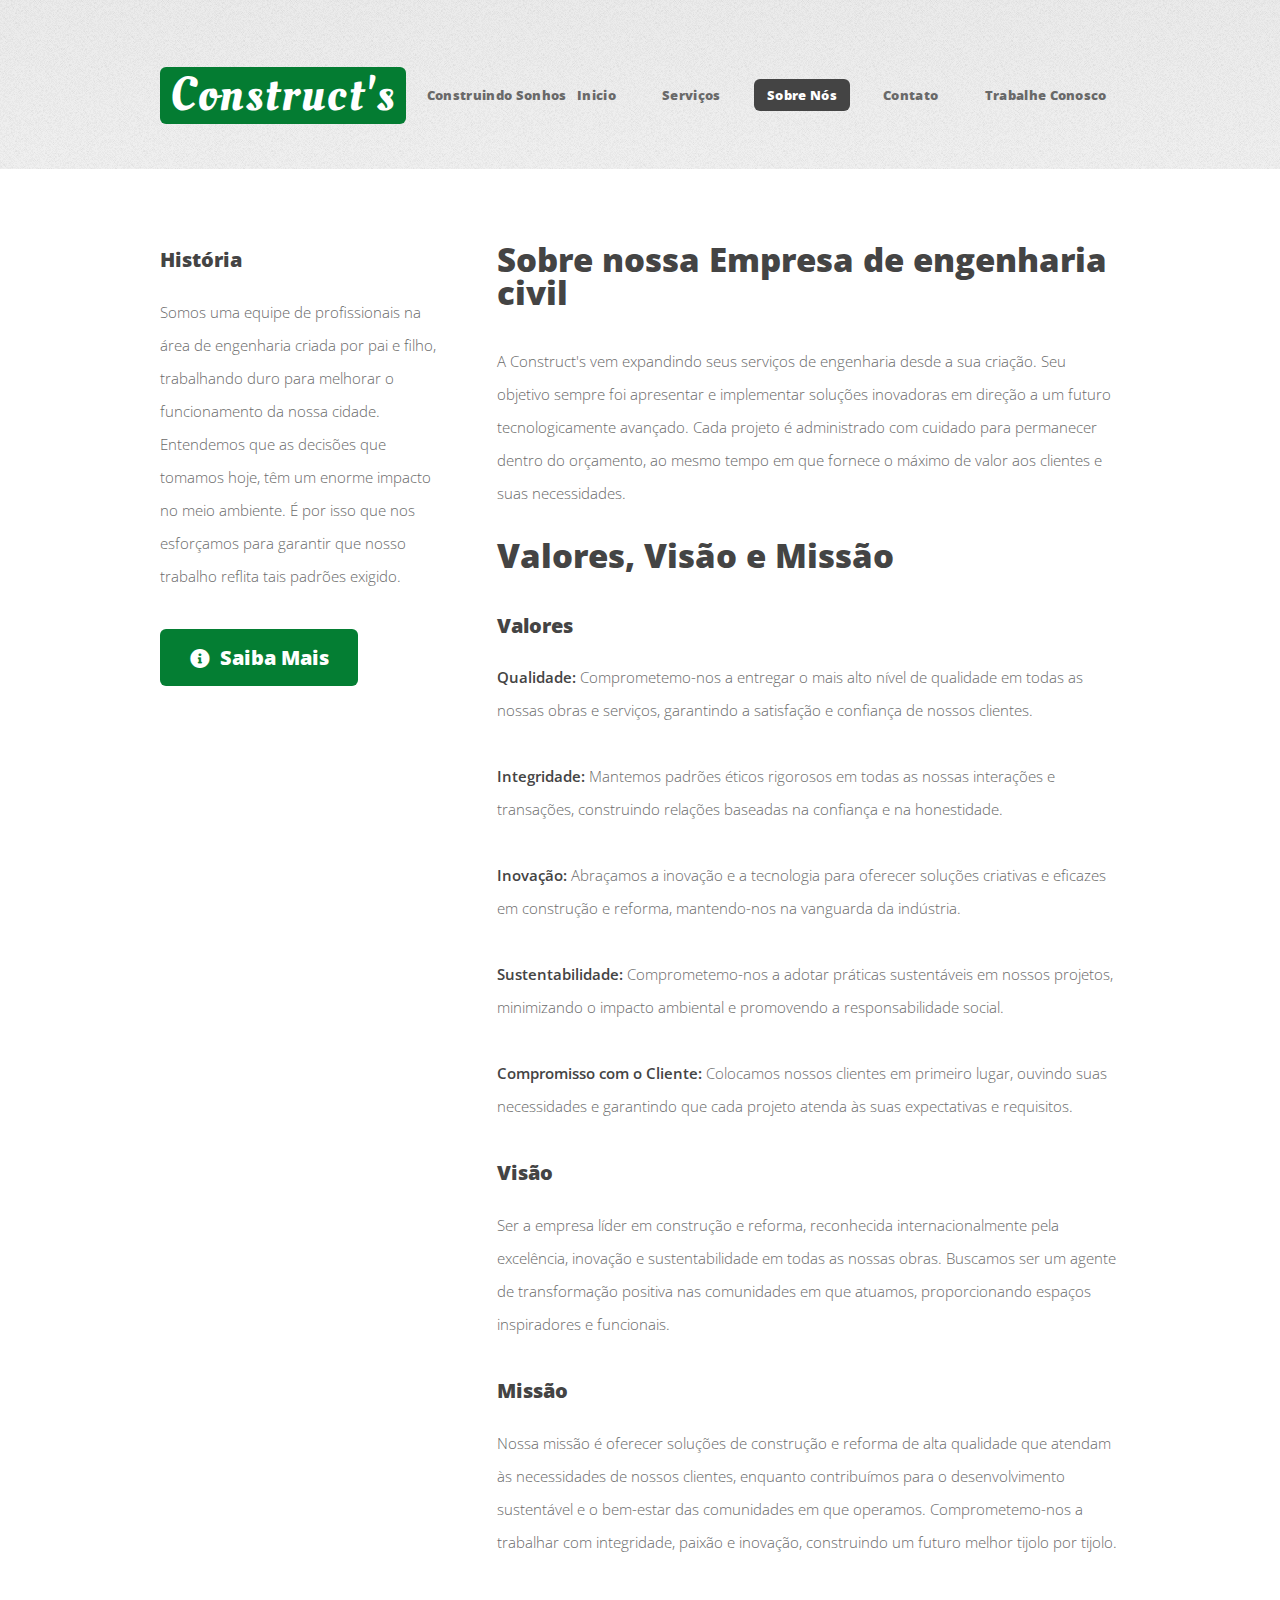
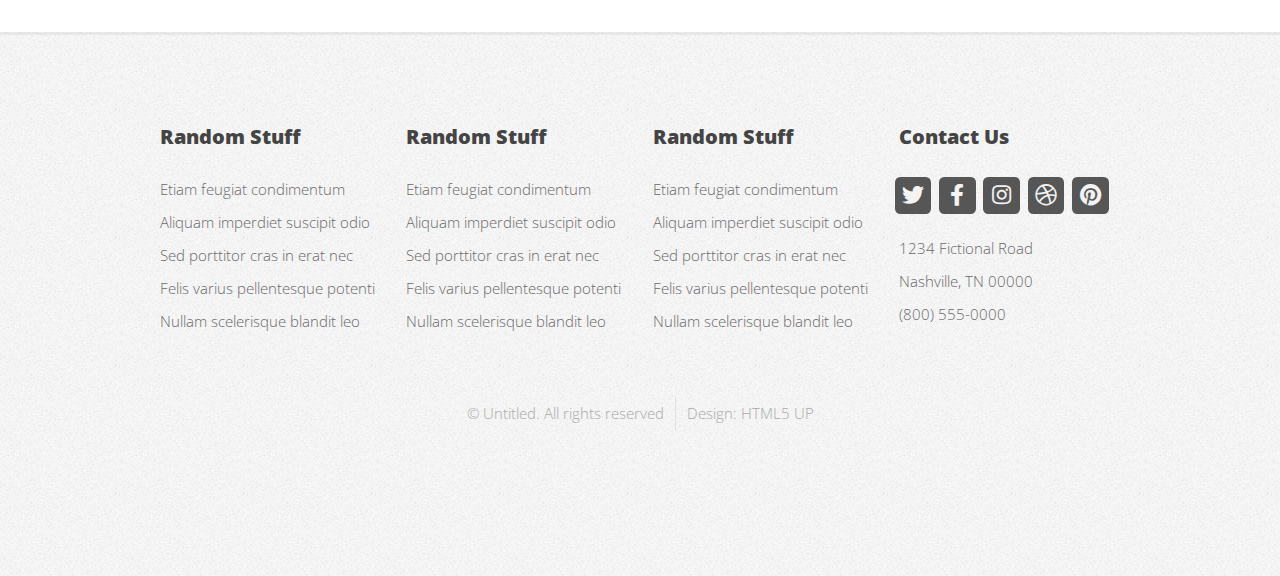
==== left-sidebar.html @ 2e4cc4ba "versao 1.2.3" ====
<!DOCTYPE HTML>
<!--
	Verti by HTML5 UP
	html5up.net | @ajlkn
	Free for personal and commercial use under the CCA 3.0 license (html5up.net/license)
-->
<html>
	<head>
		<title>Construct's</title>
		<meta charset="utf-8" />
		<meta name="viewport" content="width=device-width, initial-scale=1, user-scalable=no" />
		<link rel="stylesheet" href="assets/css/main.css" />
	</head>
	<body class="is-preload left-sidebar">
		<div id="page-wrapper">

			<!-- Header -->
				<div id="header-wrapper">
					<header id="header" class="container">

						<!-- Logo -->
							<div id="logo">
								<h1><a href="index.html">Construct's</a></h1>
								<span>Construindo Sonhos</span>
							</div>

						<!-- Nav -->
							<nav id="nav">
								<ul>
									<li><a href="index.html">Inicio</a></li>
									<li>
										<a href="#">Serviços</a>
										<ul>
											<li><a href="#">Elétrica</a></li>
											<li><a href="#">Hidráulica</a></li>
											<li>
												<a href="#">Reformas</a>
												<ul>
													<li><a href="#">Lorem ipsum dolor</a></li>
													<li><a href="#">Phasellus consequat</a></li>
													<li><a href="#">Magna phasellus</a></li>
													<li><a href="#">Etiam dolore nisl</a></li>
												</ul>
											</li>
											<li><a href="#">Construções em geral</a></li>
										</ul>
									</li>
									<li class="current"><a href="left-sidebar.html">Sobre Nós</a></li>
									<li><a href="right-sidebar.html">Contato</a></li>
									<li><a href="no-sidebar.html">Trabalhe Conosco</a></li>
								</ul>
							</nav>

					</header>
				</div>

			<!-- Main -->
				<div id="main-wrapper">
					<div class="container">
						<div class="row gtr-200">
							<div class="col-4 col-12-medium">
								<div id="sidebar">

									<!-- Sidebar -->
										<section>
											<h3>História</h3>
											<p>Somos uma equipe de profissionais na área de engenharia criada por pai e filho, trabalhando duro para melhorar o funcionamento da nossa cidade. Entendemos que as decisões que tomamos hoje, têm um enorme impacto no meio ambiente. É por isso que nos esforçamos para garantir que nosso trabalho reflita tais padrões exigido.</p>
											<footer>
												<a href="#" class="button icon solid fa-info-circle">Saiba Mais</a>
											</footer>
										</section>

										

								</div>
							</div>
							<div class="col-8 col-12-medium imp-medium">
								<div id="content">

									<!-- Content -->
										<article>

											<h2>Sobre nossa Empresa de engenharia civil</h2>

											<p>A Construct's vem expandindo seus serviços de engenharia desde a sua criação. Seu objetivo sempre foi apresentar e implementar soluções inovadoras em direção a um futuro tecnologicamente avançado. Cada projeto é administrado com cuidado para permanecer dentro do orçamento, ao mesmo tempo em que fornece o máximo de valor aos clientes e suas necessidades.</p>

											<h2>Valores, Visão e Missão</h2>
											<p><h3>Valores</h3>

												<b>Qualidade:</b> Comprometemo-nos a entregar o mais alto nível de qualidade em todas as nossas obras e serviços, garantindo a satisfação e confiança de nossos clientes.
												</br>
												<br>
												<b>Integridade:</b> Mantemos padrões éticos rigorosos em todas as nossas interações e transações, construindo relações baseadas na confiança e na honestidade.
												</br>
												<br>
												<b>Inovação:</b> Abraçamos a inovação e a tecnologia para oferecer soluções criativas e eficazes em construção e reforma, mantendo-nos na vanguarda da indústria.
												</br>
												<br>
												<b>Sustentabilidade:</b> Comprometemo-nos a adotar práticas sustentáveis em nossos projetos, minimizando o impacto ambiental e promovendo a responsabilidade social.
												</br>
												<br>
												<b>Compromisso com o Cliente:</b> Colocamos nossos clientes em primeiro lugar, ouvindo suas necessidades e garantindo que cada projeto atenda às suas expectativas e requisitos.
												</br>
												<br>
												<h3>Visão</h3>
												
												Ser a empresa líder em construção e reforma, reconhecida internacionalmente pela excelência, inovação e sustentabilidade em todas as nossas obras. Buscamos ser um agente de transformação positiva nas comunidades em que atuamos, proporcionando espaços inspiradores e funcionais.
												</br>
												<br>
												<h3>Missão</h3>
												
												Nossa missão é oferecer soluções de construção e reforma de alta qualidade que atendam às necessidades de nossos clientes, enquanto contribuímos para o desenvolvimento sustentável e o bem-estar das comunidades em que operamos. Comprometemo-nos a trabalhar com integridade, paixão e inovação, construindo um futuro melhor tijolo por tijolo.</p>

											

										</article>

								</div>
							</div>
						</div>
					</div>
				</div>

			<!-- Footer -->
				<div id="footer-wrapper">
					<footer id="footer" class="container">
						<div class="row">
							<div class="col-3 col-6-medium col-12-small">

								<!-- Links -->
									<section class="widget links">
										<h3>Random Stuff</h3>
										<ul class="style2">
											<li><a href="#">Etiam feugiat condimentum</a></li>
											<li><a href="#">Aliquam imperdiet suscipit odio</a></li>
											<li><a href="#">Sed porttitor cras in erat nec</a></li>
											<li><a href="#">Felis varius pellentesque potenti</a></li>
											<li><a href="#">Nullam scelerisque blandit leo</a></li>
										</ul>
									</section>

							</div>
							<div class="col-3 col-6-medium col-12-small">

								<!-- Links -->
									<section class="widget links">
										<h3>Random Stuff</h3>
										<ul class="style2">
											<li><a href="#">Etiam feugiat condimentum</a></li>
											<li><a href="#">Aliquam imperdiet suscipit odio</a></li>
											<li><a href="#">Sed porttitor cras in erat nec</a></li>
											<li><a href="#">Felis varius pellentesque potenti</a></li>
											<li><a href="#">Nullam scelerisque blandit leo</a></li>
										</ul>
									</section>

							</div>
							<div class="col-3 col-6-medium col-12-small">

								<!-- Links -->
									<section class="widget links">
										<h3>Random Stuff</h3>
										<ul class="style2">
											<li><a href="#">Etiam feugiat condimentum</a></li>
											<li><a href="#">Aliquam imperdiet suscipit odio</a></li>
											<li><a href="#">Sed porttitor cras in erat nec</a></li>
											<li><a href="#">Felis varius pellentesque potenti</a></li>
											<li><a href="#">Nullam scelerisque blandit leo</a></li>
										</ul>
									</section>

							</div>
							<div class="col-3 col-6-medium col-12-small">

								<!-- Contact -->
									<section class="widget contact">
										<h3>Contact Us</h3>
										<ul>
											<li><a href="#" class="icon brands fa-twitter"><span class="label">Twitter</span></a></li>
											<li><a href="#" class="icon brands fa-facebook-f"><span class="label">Facebook</span></a></li>
											<li><a href="#" class="icon brands fa-instagram"><span class="label">Instagram</span></a></li>
											<li><a href="#" class="icon brands fa-dribbble"><span class="label">Dribbble</span></a></li>
											<li><a href="#" class="icon brands fa-pinterest"><span class="label">Pinterest</span></a></li>
										</ul>
										<p>1234 Fictional Road<br />
										Nashville, TN 00000<br />
										(800) 555-0000</p>
									</section>

							</div>
						</div>
						<div class="row">
							<div class="col-12">
								<div id="copyright">
									<ul class="menu">
										<li>&copy; Untitled. All rights reserved</li><li>Design: <a href="http://html5up.net">HTML5 UP</a></li>
									</ul>
								</div>
							</div>
						</div>
					</footer>
				</div>

			</div>

		<!-- Scripts -->

			<script src="assets/js/jquery.min.js"></script>
			<script src="assets/js/jquery.dropotron.min.js"></script>
			<script src="assets/js/browser.min.js"></script>
			<script src="assets/js/breakpoints.min.js"></script>
			<script src="assets/js/util.js"></script>
			<script src="assets/js/main.js"></script>

	</body>
</html>
---- assets/css/main.css ----
@import url("fontawesome-all.min.css");
@import url("https://fonts.googleapis.com/css?family=Oleo+Script:400|Open+Sans:300,300italic,600,600italic,800");

/*
	Verti by HTML5 UP
	html5up.net | @ajlkn
	Free for personal and commercial use under the CCA 3.0 license (html5up.net/license)
*/

html, body, div, span, applet, object,
iframe, h1, h2, h3, h4, h5, h6, p, blockquote,
pre, a, abbr, acronym, address, big, cite,
code, del, dfn, em, img, ins, kbd, q, s, samp,
small, strike, strong, sub, sup, tt, var, b,
u, i, center, dl, dt, dd, ol, ul, li, fieldset,
form, label, legend, table, caption, tbody,
tfoot, thead, tr, th, td, article, aside,
canvas, details, embed, figure, figcaption,
footer, header, hgroup, menu, nav, output, ruby,
section, summary, time, mark, audio, video {
	margin: 0;
	padding: 0;
	border: 0;
	font-size: 100%;
	font: inherit;
	vertical-align: baseline;}

article, aside, details, figcaption, figure,
footer, header, hgroup, menu, nav, section {
	display: block;}

body {
	line-height: 1;
}

ol, ul {
	list-style: none;
}

blockquote, q {
	quotes: none;
}

	blockquote:before, blockquote:after, q:before, q:after {
		content: '';
		content: none;
	}

table {
	border-collapse: collapse;
	border-spacing: 0;
}

body {
	-webkit-text-size-adjust: none;
}

mark {
	background-color: transparent;
	color: inherit;
}

input::-moz-focus-inner {
	border: 0;
	padding: 0;
}

input, select, textarea {
	-moz-appearance: none;
	-webkit-appearance: none;
	-ms-appearance: none;
	appearance: none;
}

/* Basic */

	@-ms-viewport {
		width: device-width;
	}

	html {
		box-sizing: border-box;
	}

	*, *:before, *:after {
		box-sizing: inherit;
	}

	body {
		background-image: -moz-linear-gradient(top, rgba(0, 0, 0, 0.05), rgba(0, 0, 0, 0)), url("images/bg01.png");
		background-image: -webkit-linear-gradient(top, rgba(0, 0, 0, 0.05), rgba(0, 0, 0, 0)), url("images/bg01.png");
		background-image: -ms-linear-gradient(top, rgba(0, 0, 0, 0.05), rgba(0, 0, 0, 0)), url("images/bg01.png");
		background-image: linear-gradient(top, rgba(0, 0, 0, 0.05), rgba(0, 0, 0, 0)), url("images/bg01.png");
		background-color: #f7f7f7;
		background-position: top left, top left;
		background-repeat: repeat-x, repeat;
		background-size: 100% 30em, auto;
		font-family: 'Open Sans', sans-serif;
		font-size: 13pt;
		color: #696969;
		font-weight: 300;
		line-height: 2.25em;
	}

		body.is-preload *, body.is-preload *:before, body.is-preload *:after {
			-moz-animation: none !important;
			-webkit-animation: none !important;
			-ms-animation: none !important;
			animation: none !important;
			-moz-transition: none !important;
			-webkit-transition: none !important;
			-ms-transition: none !important;
			transition: none !important;
		}

	input, select, textarea {
		font-family: 'Open Sans', sans-serif;
		font-size: 13pt;
		color: #696969;
		font-weight: 300;
		line-height: 2.25em;
	}

	a {
		color: #696969;
		text-decoration: none;
	}

		a:hover {
			text-decoration: none;
		}

	h1, h2, h3, h4, h5, h6 {
		color: #444;
		font-weight: 800;
	}

		h1 a, h2 a, h3 a, h4 a, h5 a, h6 a {
			color: inherit;
			text-decoration: none;
			outline: 0;
		}

	h2 {
		font-size: 2.25em;
		margin: 0 0 1.1em 0;
		line-height: 1em;
	}

	h3 {
		font-size: 1.35em;
		margin: 0 0 1em 0;
	}

	b, strong {
		font-weight: 600;
		color: #444;
	}

	i, em {
		font-style: italic;
	}

	br.clear {
		clear: both;
	}

	sub {
		position: relative;
		top: 0.5em;
		font-size: 0.8em;
	}

	sup {
		position: relative;
		top: -0.5em;
		font-size: 0.8em;
	}

	hr {
		border: 0;
		border-top: solid 1px #eee;
	}

	blockquote {
		border-left: solid 0.5em #eee;
		padding: 1em 0 1em 2em;
		font-style: italic;
	}

	p, ul, ol, dl, table {
		margin-bottom: 2em;
	}

/* Container */

	.container {
		margin: 0 auto;
		max-width: 100%;
		width: 1400px;
	}

		@media screen and (max-width: 1680px) {

			.container {
				width: 1200px;
			}

		}

		@media screen and (max-width: 1280px) {

			.container {
				width: 960px;
			}

		}

		@media screen and (max-width: 980px) {

			.container {
				width: 90%;
			}

		}

		@media screen and (max-width: 736px) {

			.container {
				width: 100%;
			}

		}

/* Row */

	.row {
		display: flex;
		flex-wrap: wrap;
		box-sizing: border-box;
		align-items: stretch;
	}

		.row > * {
			box-sizing: border-box;
		}

		.row.gtr-uniform > * > :last-child {
			margin-bottom: 0;
		}

		.row.aln-left {
			justify-content: flex-start;
		}

		.row.aln-center {
			justify-content: center;
		}

		.row.aln-right {
			justify-content: flex-end;
		}

		.row.aln-top {
			align-items: flex-start;
		}

		.row.aln-middle {
			align-items: center;
		}

		.row.aln-bottom {
			align-items: flex-end;
		}

		.row > .imp {
			order: -1;
		}

		.row > .col-1 {
			width: 8.33333%;
		}

		.row > .off-1 {
			margin-left: 8.33333%;
		}

		.row > .col-2 {
			width: 16.66667%;
		}

		.row > .off-2 {
			margin-left: 16.66667%;
		}

		.row > .col-3 {
			width: 25%;
		}

		.row > .off-3 {
			margin-left: 25%;
		}

		.row > .col-4 {
			width: 33.33333%;
		}

		.row > .off-4 {
			margin-left: 33.33333%;
		}

		.row > .col-5 {
			width: 41.66667%;
		}

		.row > .off-5 {
			margin-left: 41.66667%;
		}

		.row > .col-6 {
			width: 50%;
		}

		.row > .off-6 {
			margin-left: 50%;
		}

		.row > .col-7 {
			width: 58.33333%;
		}

		.row > .off-7 {
			margin-left: 58.33333%;
		}

		.row > .col-8 {
			width: 66.66667%;
		}

		.row > .off-8 {
			margin-left: 66.66667%;
		}

		.row > .col-9 {
			width: 75%;
		}

		.row > .off-9 {
			margin-left: 75%;
		}

		.row > .col-10 {
			width: 83.33333%;
		}

		.row > .off-10 {
			margin-left: 83.33333%;
		}

		.row > .col-11 {
			width: 91.66667%;
		}

		.row > .off-11 {
			margin-left: 91.66667%;
		}

		.row > .col-12 {
			width: 100%;
		}

		.row > .off-12 {
			margin-left: 100%;
		}

		.row.gtr-0 {
			margin-top: 0px;
			margin-left: 0px;
		}

			.row.gtr-0 > * {
				padding: 0px 0 0 0px;
			}

			.row.gtr-0.gtr-uniform {
				margin-top: 0px;
			}

				.row.gtr-0.gtr-uniform > * {
					padding-top: 0px;
				}

		.row.gtr-25 {
			margin-top: -10px;
			margin-left: -10px;
		}

			.row.gtr-25 > * {
				padding: 10px 0 0 10px;
			}

			.row.gtr-25.gtr-uniform {
				margin-top: -10px;
			}

				.row.gtr-25.gtr-uniform > * {
					padding-top: 10px;
				}

		.row.gtr-50 {
			margin-top: -20px;
			margin-left: -20px;
		}

			.row.gtr-50 > * {
				padding: 20px 0 0 20px;
			}

			.row.gtr-50.gtr-uniform {
				margin-top: -20px;
			}

				.row.gtr-50.gtr-uniform > * {
					padding-top: 20px;
				}

		.row {
			margin-top: -40px;
			margin-left: -40px;
		}

			.row > * {
				padding: 40px 0 0 40px;
			}

			.row.gtr-uniform {
				margin-top: -40px;
			}

				.row.gtr-uniform > * {
					padding-top: 40px;
				}

		.row.gtr-150 {
			margin-top: -60px;
			margin-left: -60px;
		}

			.row.gtr-150 > * {
				padding: 60px 0 0 60px;
			}

			.row.gtr-150.gtr-uniform {
				margin-top: -60px;
			}

				.row.gtr-150.gtr-uniform > * {
					padding-top: 60px;
				}

		.row.gtr-200 {
			margin-top: -80px;
			margin-left: -80px;
		}

			.row.gtr-200 > * {
				padding: 80px 0 0 80px;
			}

			.row.gtr-200.gtr-uniform {
				margin-top: -80px;
			}

				.row.gtr-200.gtr-uniform > * {
					padding-top: 80px;
				}

		@media screen and (max-width: 1680px) {

			.row {
				display: flex;
				flex-wrap: wrap;
				box-sizing: border-box;
				align-items: stretch;
			}

				.row > * {
					box-sizing: border-box;
				}

				.row.gtr-uniform > * > :last-child {
					margin-bottom: 0;
				}

				.row.aln-left {
					justify-content: flex-start;
				}

				.row.aln-center {
					justify-content: center;
				}

				.row.aln-right {
					justify-content: flex-end;
				}

				.row.aln-top {
					align-items: flex-start;
				}

				.row.aln-middle {
					align-items: center;
				}

				.row.aln-bottom {
					align-items: flex-end;
				}

				.row > .imp-xlarge {
					order: -1;
				}

				.row > .col-1-xlarge {
					width: 8.33333%;
				}

				.row > .off-1-xlarge {
					margin-left: 8.33333%;
				}

				.row > .col-2-xlarge {
					width: 16.66667%;
				}

				.row > .off-2-xlarge {
					margin-left: 16.66667%;
				}

				.row > .col-3-xlarge {
					width: 25%;
				}

				.row > .off-3-xlarge {
					margin-left: 25%;
				}

				.row > .col-4-xlarge {
					width: 33.33333%;
				}

				.row > .off-4-xlarge {
					margin-left: 33.33333%;
				}

				.row > .col-5-xlarge {
					width: 41.66667%;
				}

				.row > .off-5-xlarge {
					margin-left: 41.66667%;
				}

				.row > .col-6-xlarge {
					width: 50%;
				}

				.row > .off-6-xlarge {
					margin-left: 50%;
				}

				.row > .col-7-xlarge {
					width: 58.33333%;
				}

				.row > .off-7-xlarge {
					margin-left: 58.33333%;
				}

				.row > .col-8-xlarge {
					width: 66.66667%;
				}

				.row > .off-8-xlarge {
					margin-left: 66.66667%;
				}

				.row > .col-9-xlarge {
					width: 75%;
				}

				.row > .off-9-xlarge {
					margin-left: 75%;
				}

				.row > .col-10-xlarge {
					width: 83.33333%;
				}

				.row > .off-10-xlarge {
					margin-left: 83.33333%;
				}

				.row > .col-11-xlarge {
					width: 91.66667%;
				}

				.row > .off-11-xlarge {
					margin-left: 91.66667%;
				}

				.row > .col-12-xlarge {
					width: 100%;
				}

				.row > .off-12-xlarge {
					margin-left: 100%;
				}

				.row.gtr-0 {
					margin-top: 0px;
					margin-left: 0px;
				}

					.row.gtr-0 > * {
						padding: 0px 0 0 0px;
					}

					.row.gtr-0.gtr-uniform {
						margin-top: 0px;
					}

						.row.gtr-0.gtr-uniform > * {
							padding-top: 0px;
						}

				.row.gtr-25 {
					margin-top: -10px;
					margin-left: -10px;
				}

					.row.gtr-25 > * {
						padding: 10px 0 0 10px;
					}

					.row.gtr-25.gtr-uniform {
						margin-top: -10px;
					}

						.row.gtr-25.gtr-uniform > * {
							padding-top: 10px;
						}

				.row.gtr-50 {
					margin-top: -20px;
					margin-left: -20px;
				}

					.row.gtr-50 > * {
						padding: 20px 0 0 20px;
					}

					.row.gtr-50.gtr-uniform {
						margin-top: -20px;
					}

						.row.gtr-50.gtr-uniform > * {
							padding-top: 20px;
						}

				.row {
					margin-top: -40px;
					margin-left: -40px;
				}

					.row > * {
						padding: 40px 0 0 40px;
					}

					.row.gtr-uniform {
						margin-top: -40px;
					}

						.row.gtr-uniform > * {
							padding-top: 40px;
						}

				.row.gtr-150 {
					margin-top: -60px;
					margin-left: -60px;
				}

					.row.gtr-150 > * {
						padding: 60px 0 0 60px;
					}

					.row.gtr-150.gtr-uniform {
						margin-top: -60px;
					}

						.row.gtr-150.gtr-uniform > * {
							padding-top: 60px;
						}

				.row.gtr-200 {
					margin-top: -80px;
					margin-left: -80px;
				}

					.row.gtr-200 > * {
						padding: 80px 0 0 80px;
					}

					.row.gtr-200.gtr-uniform {
						margin-top: -80px;
					}

						.row.gtr-200.gtr-uniform > * {
							padding-top: 80px;
						}

		}

		@media screen and (max-width: 1280px) {

			.row {
				display: flex;
				flex-wrap: wrap;
				box-sizing: border-box;
				align-items: stretch;
			}

				.row > * {
					box-sizing: border-box;
				}

				.row.gtr-uniform > * > :last-child {
					margin-bottom: 0;
				}

				.row.aln-left {
					justify-content: flex-start;
				}

				.row.aln-center {
					justify-content: center;
				}

				.row.aln-right {
					justify-content: flex-end;
				}

				.row.aln-top {
					align-items: flex-start;
				}

				.row.aln-middle {
					align-items: center;
				}

				.row.aln-bottom {
					align-items: flex-end;
				}

				.row > .imp-large {
					order: -1;
				}

				.row > .col-1-large {
					width: 8.33333%;
				}

				.row > .off-1-large {
					margin-left: 8.33333%;
				}

				.row > .col-2-large {
					width: 16.66667%;
				}

				.row > .off-2-large {
					margin-left: 16.66667%;
				}

				.row > .col-3-large {
					width: 25%;
				}

				.row > .off-3-large {
					margin-left: 25%;
				}

				.row > .col-4-large {
					width: 33.33333%;
				}

				.row > .off-4-large {
					margin-left: 33.33333%;
				}

				.row > .col-5-large {
					width: 41.66667%;
				}

				.row > .off-5-large {
					margin-left: 41.66667%;
				}

				.row > .col-6-large {
					width: 50%;
				}

				.row > .off-6-large {
					margin-left: 50%;
				}

				.row > .col-7-large {
					width: 58.33333%;
				}

				.row > .off-7-large {
					margin-left: 58.33333%;
				}

				.row > .col-8-large {
					width: 66.66667%;
				}

				.row > .off-8-large {
					margin-left: 66.66667%;
				}

				.row > .col-9-large {
					width: 75%;
				}

				.row > .off-9-large {
					margin-left: 75%;
				}

				.row > .col-10-large {
					width: 83.33333%;
				}

				.row > .off-10-large {
					margin-left: 83.33333%;
				}

				.row > .col-11-large {
					width: 91.66667%;
				}

				.row > .off-11-large {
					margin-left: 91.66667%;
				}

				.row > .col-12-large {
					width: 100%;
				}

				.row > .off-12-large {
					margin-left: 100%;
				}

				.row.gtr-0 {
					margin-top: 0px;
					margin-left: 0px;
				}

					.row.gtr-0 > * {
						padding: 0px 0 0 0px;
					}

					.row.gtr-0.gtr-uniform {
						margin-top: 0px;
					}

						.row.gtr-0.gtr-uniform > * {
							padding-top: 0px;
						}

				.row.gtr-25 {
					margin-top: -6.25px;
					margin-left: -6.25px;
				}

					.row.gtr-25 > * {
						padding: 6.25px 0 0 6.25px;
					}

					.row.gtr-25.gtr-uniform {
						margin-top: -6.25px;
					}

						.row.gtr-25.gtr-uniform > * {
							padding-top: 6.25px;
						}

				.row.gtr-50 {
					margin-top: -12.5px;
					margin-left: -12.5px;
				}

					.row.gtr-50 > * {
						padding: 12.5px 0 0 12.5px;
					}

					.row.gtr-50.gtr-uniform {
						margin-top: -12.5px;
					}

						.row.gtr-50.gtr-uniform > * {
							padding-top: 12.5px;
						}

				.row {
					margin-top: -25px;
					margin-left: -25px;
				}

					.row > * {
						padding: 25px 0 0 25px;
					}

					.row.gtr-uniform {
						margin-top: -25px;
					}

						.row.gtr-uniform > * {
							padding-top: 25px;
						}

				.row.gtr-150 {
					margin-top: -37.5px;
					margin-left: -37.5px;
				}

					.row.gtr-150 > * {
						padding: 37.5px 0 0 37.5px;
					}

					.row.gtr-150.gtr-uniform {
						margin-top: -37.5px;
					}

						.row.gtr-150.gtr-uniform > * {
							padding-top: 37.5px;
						}

				.row.gtr-200 {
					margin-top: -50px;
					margin-left: -50px;
				}

					.row.gtr-200 > * {
						padding: 50px 0 0 50px;
					}

					.row.gtr-200.gtr-uniform {
						margin-top: -50px;
					}

						.row.gtr-200.gtr-uniform > * {
							padding-top: 50px;
						}

		}

		@media screen and (max-width: 980px) {

			.row {
				display: flex;
				flex-wrap: wrap;
				box-sizing: border-box;
				align-items: stretch;
			}

				.row > * {
					box-sizing: border-box;
				}

				.row.gtr-uniform > * > :last-child {
					margin-bottom: 0;
				}

				.row.aln-left {
					justify-content: flex-start;
				}

				.row.aln-center {
					justify-content: center;
				}

				.row.aln-right {
					justify-content: flex-end;
				}

				.row.aln-top {
					align-items: flex-start;
				}

				.row.aln-middle {
					align-items: center;
				}

				.row.aln-bottom {
					align-items: flex-end;
				}

				.row > .imp-medium {
					order: -1;
				}

				.row > .col-1-medium {
					width: 8.33333%;
				}

				.row > .off-1-medium {
					margin-left: 8.33333%;
				}

				.row > .col-2-medium {
					width: 16.66667%;
				}

				.row > .off-2-medium {
					margin-left: 16.66667%;
				}

				.row > .col-3-medium {
					width: 25%;
				}

				.row > .off-3-medium {
					margin-left: 25%;
				}

				.row > .col-4-medium {
					width: 33.33333%;
				}

				.row > .off-4-medium {
					margin-left: 33.33333%;
				}

				.row > .col-5-medium {
					width: 41.66667%;
				}

				.row > .off-5-medium {
					margin-left: 41.66667%;
				}

				.row > .col-6-medium {
					width: 50%;
				}

				.row > .off-6-medium {
					margin-left: 50%;
				}

				.row > .col-7-medium {
					width: 58.33333%;
				}

				.row > .off-7-medium {
					margin-left: 58.33333%;
				}

				.row > .col-8-medium {
					width: 66.66667%;
				}

				.row > .off-8-medium {
					margin-left: 66.66667%;
				}

				.row > .col-9-medium {
					width: 75%;
				}

				.row > .off-9-medium {
					margin-left: 75%;
				}

				.row > .col-10-medium {
					width: 83.33333%;
				}

				.row > .off-10-medium {
					margin-left: 83.33333%;
				}

				.row > .col-11-medium {
					width: 91.66667%;
				}

				.row > .off-11-medium {
					margin-left: 91.66667%;
				}

				.row > .col-12-medium {
					width: 100%;
				}

				.row > .off-12-medium {
					margin-left: 100%;
				}

				.row.gtr-0 {
					margin-top: 0px;
					margin-left: 0px;
				}

					.row.gtr-0 > * {
						padding: 0px 0 0 0px;
					}

					.row.gtr-0.gtr-uniform {
						margin-top: 0px;
					}

						.row.gtr-0.gtr-uniform > * {
							padding-top: 0px;
						}

				.row.gtr-25 {
					margin-top: -6.25px;
					margin-left: -6.25px;
				}

					.row.gtr-25 > * {
						padding: 6.25px 0 0 6.25px;
					}

					.row.gtr-25.gtr-uniform {
						margin-top: -6.25px;
					}

						.row.gtr-25.gtr-uniform > * {
							padding-top: 6.25px;
						}

				.row.gtr-50 {
					margin-top: -12.5px;
					margin-left: -12.5px;
				}

					.row.gtr-50 > * {
						padding: 12.5px 0 0 12.5px;
					}

					.row.gtr-50.gtr-uniform {
						margin-top: -12.5px;
					}

						.row.gtr-50.gtr-uniform > * {
							padding-top: 12.5px;
						}

				.row {
					margin-top: -25px;
					margin-left: -25px;
				}

					.row > * {
						padding: 25px 0 0 25px;
					}

					.row.gtr-uniform {
						margin-top: -25px;
					}

						.row.gtr-uniform > * {
							padding-top: 25px;
						}

				.row.gtr-150 {
					margin-top: -37.5px;
					margin-left: -37.5px;
				}

					.row.gtr-150 > * {
						padding: 37.5px 0 0 37.5px;
					}

					.row.gtr-150.gtr-uniform {
						margin-top: -37.5px;
					}

						.row.gtr-150.gtr-uniform > * {
							padding-top: 37.5px;
						}

				.row.gtr-200 {
					margin-top: -50px;
					margin-left: -50px;
				}

					.row.gtr-200 > * {
						padding: 50px 0 0 50px;
					}

					.row.gtr-200.gtr-uniform {
						margin-top: -50px;
					}

						.row.gtr-200.gtr-uniform > * {
							padding-top: 50px;
						}

		}

		@media screen and (max-width: 736px) {

			.row {
				display: flex;
				flex-wrap: wrap;
				box-sizing: border-box;
				align-items: stretch;
			}

				.row > * {
					box-sizing: border-box;
				}

				.row.gtr-uniform > * > :last-child {
					margin-bottom: 0;
				}

				.row.aln-left {
					justify-content: flex-start;
				}

				.row.aln-center {
					justify-content: center;
				}

				.row.aln-right {
					justify-content: flex-end;
				}

				.row.aln-top {
					align-items: flex-start;
				}

				.row.aln-middle {
					align-items: center;
				}

				.row.aln-bottom {
					align-items: flex-end;
				}

				.row > .imp-small {
					order: -1;
				}

				.row > .col-1-small {
					width: 8.33333%;
				}

				.row > .off-1-small {
					margin-left: 8.33333%;
				}

				.row > .col-2-small {
					width: 16.66667%;
				}

				.row > .off-2-small {
					margin-left: 16.66667%;
				}

				.row > .col-3-small {
					width: 25%;
				}

				.row > .off-3-small {
					margin-left: 25%;
				}

				.row > .col-4-small {
					width: 33.33333%;
				}

				.row > .off-4-small {
					margin-left: 33.33333%;
				}

				.row > .col-5-small {
					width: 41.66667%;
				}

				.row > .off-5-small {
					margin-left: 41.66667%;
				}

				.row > .col-6-small {
					width: 50%;
				}

				.row > .off-6-small {
					margin-left: 50%;
				}

				.row > .col-7-small {
					width: 58.33333%;
				}

				.row > .off-7-small {
					margin-left: 58.33333%;
				}

				.row > .col-8-small {
					width: 66.66667%;
				}

				.row > .off-8-small {
					margin-left: 66.66667%;
				}

				.row > .col-9-small {
					width: 75%;
				}

				.row > .off-9-small {
					margin-left: 75%;
				}

				.row > .col-10-small {
					width: 83.33333%;
				}

				.row > .off-10-small {
					margin-left: 83.33333%;
				}

				.row > .col-11-small {
					width: 91.66667%;
				}

				.row > .off-11-small {
					margin-left: 91.66667%;
				}

				.row > .col-12-small {
					width: 100%;
				}

				.row > .off-12-small {
					margin-left: 100%;
				}

				.row.gtr-0 {
					margin-top: 0px;
					margin-left: 0px;
				}

					.row.gtr-0 > * {
						padding: 0px 0 0 0px;
					}

					.row.gtr-0.gtr-uniform {
						margin-top: 0px;
					}

						.row.gtr-0.gtr-uniform > * {
							padding-top: 0px;
						}

				.row.gtr-25 {
					margin-top: -5px;
					margin-left: -5px;
				}

					.row.gtr-25 > * {
						padding: 5px 0 0 5px;
					}

					.row.gtr-25.gtr-uniform {
						margin-top: -5px;
					}

						.row.gtr-25.gtr-uniform > * {
							padding-top: 5px;
						}

				.row.gtr-50 {
					margin-top: -10px;
					margin-left: -10px;
				}

					.row.gtr-50 > * {
						padding: 10px 0 0 10px;
					}

					.row.gtr-50.gtr-uniform {
						margin-top: -10px;
					}

						.row.gtr-50.gtr-uniform > * {
							padding-top: 10px;
						}

				.row {
					margin-top: -20px;
					margin-left: -20px;
				}

					.row > * {
						padding: 20px 0 0 20px;
					}

					.row.gtr-uniform {
						margin-top: -20px;
					}

						.row.gtr-uniform > * {
							padding-top: 20px;
						}

				.row.gtr-150 {
					margin-top: -30px;
					margin-left: -30px;
				}

					.row.gtr-150 > * {
						padding: 30px 0 0 30px;
					}

					.row.gtr-150.gtr-uniform {
						margin-top: -30px;
					}

						.row.gtr-150.gtr-uniform > * {
							padding-top: 30px;
						}

				.row.gtr-200 {
					margin-top: -40px;
					margin-left: -40px;
				}

					.row.gtr-200 > * {
						padding: 40px 0 0 40px;
					}

					.row.gtr-200.gtr-uniform {
						margin-top: -40px;
					}

						.row.gtr-200.gtr-uniform > * {
							padding-top: 40px;
						}

		}

/* Section/Article */

	section, article {
		margin-bottom: 5em;
	}

	section > :last-child,
	article > :last-child,
	section:last-child,
	article:last-child {
		margin-bottom: 0;
	}

	header {
		margin: 0 0 2em 0;
	}

		header h2, header h3 {
			margin: 0 0 0.25em 0;
		}

		header p {
			margin: 0;
		}

	footer {
		margin: 2.5em 0 0 0;
	}

/* Forms */

	form label {
		display: block;
		font-weight: 800;
		margin: 0 0 1em 0;
		font-size: 0.8em;
		color: #444;
	}

	form input[type="text"],
	form input[type="email"],
	form input[type="password"],
	form select,
	form textarea {
		-webkit-appearance: none;
		display: block;
		width: 100%;
		border-radius: 8px;
		border: solid 1px #eee;
	}

		form input[type="text"]:focus,
		form input[type="email"]:focus,
		form input[type="password"]:focus,
		form select:focus,
		form textarea:focus {
			border-color: #0090c5;
		}

	form input[type="text"],
	form input[type="email"],
	form input[type="password"] {
		line-height: 3em;
		padding: 0 1em;
	}

	form select {
		line-height: 3em;
		padding: 0 1em;
	}

	form textarea {
		min-height: 9em;
		padding: 1em;
	}

	form ::-webkit-input-placeholder {
		color: #555 !important;
	}

	form :-moz-placeholder {
		color: #555 !important;
	}

	form ::-moz-placeholder {
		color: #555 !important;
	}

	form :-ms-input-placeholder {
		color: #555 !important;
	}

	form ::-moz-focus-inner {
		border: 0;
	}

/* Tables */

	table {
		width: 100%;
	}

		table tr {
			border-top: solid 1px #eee;
		}

			table tr:first-child {
				border-top: 0;
			}

		table td {
			padding: 0.5em 1em 0.5em 1em;
		}

		table th {
			text-align: left;
			padding: 0.5em 1em 0.5em 1em;
			font-weight: 800;
			margin: 0 0 1em 0;
		}

		table thead {
			background: #404248;
			color: #fff;
		}

/* Image */

	.image {
		display: inline-block;
		outline: 0;
	}

		.image img {
			display: block;
			width: 100%;
			border-radius: 8px;
		}

		.image.fit {
			display: block;
			width: 100%;
		}

		.image.featured {
			display: block;
			width: 100%;
			margin: 0 0 2.5em 0;
		}

		.image.left {
			float: left;
			margin: 0 2em 2em 0;
		}

		.image.centered {
			display: block;
			margin: 0 0 2.5em 0;
		}

			.image.centered img {
				margin: 0 auto;
				width: auto;
			}

/* Button */

	input[type="button"],
	input[type="submit"],
	input[type="reset"],
	button,
	.button {
		-moz-transition: background-color .25s ease-in-out;
		-webkit-transition: background-color .25s ease-in-out;
		-ms-transition: background-color .25s ease-in-out;
		transition: background-color .25s ease-in-out;
		-webkit-appearance: none;
		position: relative;
		display: inline-block;
		background: #047e33;
		color: #fff;
		text-decoration: none;
		border-radius: 6px;
		font-weight: 800;
		outline: 0;
		border: 0;
		cursor: pointer;
		font-size: 1.35em;
		padding: 0.6em 1.5em;
	}

		input[type="button"].icon:before,
		input[type="submit"].icon:before,
		input[type="reset"].icon:before,
		button.icon:before,
		.button.icon:before {
			position: relative;
			margin-right: 0.5em;
			top: 0.05em;
		}

		input[type="button"]:hover,
		input[type="submit"]:hover,
		input[type="reset"]:hover,
		button:hover,
		.button:hover {
			background: #036d2f;
		}

		input[type="button"]:active,
		input[type="submit"]:active,
		input[type="reset"]:active,
		button:active,
		.button:active {
			background: #036d2f;
		}

		input[type="button"].alt,
		input[type="submit"].alt,
		input[type="reset"].alt,
		button.alt,
		.button.alt {
			background: #f1f1f1;
			background: rgba(0, 0, 0, 0.05);
			color: #444;
		}

			input[type="button"].alt:hover,
			input[type="submit"].alt:hover,
			input[type="reset"].alt:hover,
			button.alt:hover,
			.button.alt:hover {
				background: #e8e8e8;
				background: rgba(0, 0, 0, 0.085);
			}

			input[type="button"].alt:active,
			input[type="submit"].alt:active,
			input[type="reset"].alt:active,
			button.alt:active,
			.button.alt:active {
				background: #e4e4e4;
				background: rgba(0, 0, 0, 0.15);
			}

		input[type="button"].large,
		input[type="submit"].large,
		input[type="reset"].large,
		button.large,
		.button.large {
			font-size: 2.25em;
			padding: 0.8em 0.9em;
		}

/* List */

	ul {
		list-style: disc;
		padding-left: 1em;
	}

		ul li {
			padding-left: 0.5em;
		}

		ul.style2 {
			list-style: none;
			padding-left: 0;
		}

			ul.style2 li {
				padding-left: 0;
			}

	ol {
		list-style: decimal;
		padding-left: 1.25em;
	}

		ol li {
			padding-left: 0.25em;
		}

/* Actions */

	ul.actions {
		list-style: none;
		padding-left: 0;
	}

		ul.actions li {
			display: inline-block;
			padding: 0 0 0 0.25em;
			margin: 0 0 0 0.25em;
		}

			ul.actions li:first-child {
				margin-left: 0;
				padding-left: 0;
			}

/* Menu */

	ul.menu {
		list-style: none;
		padding-left: 0;
	}

		ul.menu li {
			border-left: solid 1px #e0e0e0;
			display: inline-block;
			padding: 0 0 0 0.75em;
			margin: 0 0 0 0.75em;
		}

			ul.menu li:first-child {
				border-left: 0;
				margin-left: 0;
				padding-left: 0;
			}

/* Box */

	.box {
		background: #fff;
		border-radius: 6px;
		box-shadow: 0px 3px 0px 0px rgba(0, 0, 0, 0.05);
		padding: 2em;
	}

		.box.feature {
			padding: 0;
		}

			.box.feature .inner {
				padding: 4em 2em 3em 2em;
			}

			.box.feature h2 {
				font-size: 1.35em;
			}

			.box.feature p {
				margin: 0;
			}

			.box.feature .image {
				position: relative;
				margin: 0;
			}

				.box.feature .image img {
					border-bottom-left-radius: 0;
					border-bottom-right-radius: 0;
				}

/* Icons */

	.icon {
		text-decoration: none;
		position: relative;
		text-decoration: none;
	}

		.icon:before {
			-moz-osx-font-smoothing: grayscale;
			-webkit-font-smoothing: antialiased;
			display: inline-block;
			font-style: normal;
			font-variant: normal;
			text-rendering: auto;
			line-height: 1;
			text-transform: none !important;
			font-family: 'Font Awesome 5 Free';
			font-weight: 400;
		}

		.icon:before {
			line-height: inherit;
		}

		.icon.solid:before {
			font-weight: 900;
		}

		.icon.brands:before {
			font-family: 'Font Awesome 5 Brands';
		}

		.icon > .label {
			display: none;
		}

/* Widgets */

	.widget.thumbnails .grid {
		margin: 0 0 3em 0;
	}

	.widget.thumbnails .image {
		margin: 0;
	}

	.widget.contact ul {
		list-style: none;
		padding-left: 0;
		overflow: hidden;
		position: relative;
		left: -4px;
		top: 4px;
		margin-bottom: 1.5em;
	}

		.widget.contact ul li {
			display: inline-block;
			margin-right: 0.25em;
			padding-left: 0;
		}

			.widget.contact ul li a {
				-moz-transition: background-color .25s ease-in-out;
				-webkit-transition: background-color .25s ease-in-out;
				-ms-transition: background-color .25s ease-in-out;
				transition: background-color .25s ease-in-out;
				display: inline-block;
				width: 2.5em;
				height: 2.5em;
				text-align: center;
				line-height: 2.5em;
				border-radius: 0.35em;
				outline: 0;
				opacity: 0.75;
				text-decoration: none;
				background: #222222;
			}

				.widget.contact ul li a:before {
					color: #f3f3f3;
					font-size: 1.5em;
					line-height: inherit;
				}

				.widget.contact ul li a:hover {
					background: #444444;
				}

				.widget.contact ul li a:active {
					background: #666666;
				}

/* Wrappers */

	#header-wrapper {
		padding: 4.5em 0 3em 0;
	}

	#features-wrapper {
		padding: 3em 0 3em 0;
	}

	#main-wrapper {
		background: #fff;
		box-shadow: 0px 3px 0px 0px rgba(0, 0, 0, 0.05);
		padding: 5em 0 5em 0;
	}

	#footer-wrapper {
		padding: 6em 0 8em 0;
	}

/* Header */

	#header {
		position: relative;
	}

/* Logo */

	#logo {
		display: inline-block;
	}

		#logo h1 {
			background: #047c32;
			color: #fff;
			border-radius: 6px;
			font-family: 'Oleo Script', serif;
			font-weight: 400;
			padding: 0.25em 0.2em 0.25em 0.2em;
			font-size: 3.25em;
			letter-spacing: 0.05em;
			display: inline-block;
			vertical-align: middle;
		}

		#logo span {
			font-weight: 800;
			line-height: 4.5em;
			letter-spacing: 0.025em;
			font-size: 0.9em;
			vertical-align: middle;
			margin: 0 0 0 1.25em;
		}

/* Nav */

	#nav {
		position: absolute;
		right: 0;
		top: 0;
		font-size: 0.9em;
	}

		#nav ul {
			list-style: none;
			padding-left: 0;
		}

			#nav ul li {
				float: left;
				line-height: 4.5em;
				padding-left: 1.5em;
			}

				#nav ul li a, #nav ul li span {
					-moz-transition: background-color .25s ease-in-out;
					-webkit-transition: background-color .25s ease-in-out;
					-ms-transition: background-color .25s ease-in-out;
					transition: background-color .25s ease-in-out;
					font-weight: 800;
					letter-spacing: 0.025em;
					color: #696969;
					text-decoration: none;
					border-radius: 6px;
					padding: 0.5em 1em 0.5em 1em;
				}

				#nav ul li > ul {
					display: none;
				}

				#nav ul li:hover a, #nav ul li:hover span {
					background: #fff;
				}

				#nav ul li.active a, #nav ul li.active span {
					background: #fff;
				}

				#nav ul li.current a {
					background: #444;
					color: #fff;
				}

	.dropotron {
		background: #fff;
		letter-spacing: 0.025em;
		color: #696969;
		text-decoration: none;
		border-radius: 6px;
		padding: 0.75em 0;
		min-width: 15em;
		box-shadow: inset 0 0 0 1px rgba(0, 0, 0, 0.1), 0 0.25em 0.25em 0.1em rgba(0, 0, 0, 0.025);
		margin-top: calc(-0.75em + 1px);
		margin-left: -1px;
		list-style: none;
		padding-left: 0;
	}

		.dropotron li {
			border-top: solid 1px #eee;
			line-height: 3em;
			padding-left: 0;
		}

			.dropotron li:first-child {
				border-top: 0;
			}

			.dropotron li > a, .dropotron li > span {
				-moz-transition: color .25s ease-in-out, background-color .25s ease-in-out;
				-webkit-transition: color .25s ease-in-out, background-color .25s ease-in-out;
				-ms-transition: color .25s ease-in-out, background-color .25s ease-in-out;
				transition: color .25s ease-in-out, background-color .25s ease-in-out;
				text-decoration: none;
				color: inherit;
				display: block;
				padding: 0 1.5em;
			}

				.dropotron li > a:hover, .dropotron li > span:hover {
					background: #eee;
				}

			.dropotron li.active > a, .dropotron li.active > span {
				background: #eee;
			}

		.dropotron.level-0 {
			font-size: 0.8em;
			margin-left: 1.5em;
			margin-top: 0;
		}

			.dropotron.level-0:before {
				content: '';
				position: absolute;
				top: -0.5em;
				left: 1em;
				border-bottom: solid 0.75em #ffffff;
				border-left: solid 0.75em transparent;
				border-right: solid 0.75em transparent;
				z-index: 1;
			}

/* Banner */

	#banner {
		position: relative;
		padding: 4.5em;
	}

		#banner h2 {
			font-size: 3.5em;
			margin: 0.1em 0 0.35em 0;
		}

		#banner p {
			font-size: 2.75em;
			line-height: 1.35em;
			margin: 0;
		}

		#banner .button {
			width: 100%;
			margin-bottom: 0.5em;
		}

			#banner .button.icon:before {
				position: absolute;
				right: 0.15em;
				top: 50%;
				margin-top: -0.5em;
			}

			#banner .button.alt {
				margin-bottom: 0;
			}

		#banner ul {
			list-style: none;
			padding-left: 0;
			margin: 0 0 0 2em;
		}

			#banner ul li {
				padding-left: 0;
			}

/* Footer */

	#footer {
		margin-top: 0;
	}

		#footer a {
			color: inherit;
		}

	#copyright {
		color: #aaa;
		padding: 4em 0 0 0;
		text-align: center;
	}

		#copyright a {
			color: inherit;
		}

/* XLarge */

	@media screen and (max-width: 1680px) {

		/* Basic */

			body, input, select, textarea {
				font-size: 12pt;
			}

	}

/* Large */

	@media screen and (max-width: 1280px) {

		/* Basic */

			body, input, select, textarea {
				font-size: 11pt;
			}

	}

/* Medium */

	#navPanel, #navToggle {
		display: none;
	}

	@media screen and (max-width: 980px) {

		/* Basic */

			html, body {
				overflow-x: hidden;
			}

			body, input, select, textarea {
				font-size: 11pt;
			}

		/* Section/Article */

			section, article {
				clear: both;
				margin-bottom: 3em !important;
			}

			section.last, article.last {
				margin-bottom: 0 !important;
			}

		/* Image */

			.image.left {
				width: 25%;
				margin-bottom: 2em !important;
			}

		/* Menu */

			ul.menu li {
				display: block;
				border: 0 !important;
				padding: 0 !important;
				margin: 0 !important;
			}

		/* Actions */

			ul.actions li {
				display: block;
				padding: 0;
				margin: 1em 0 0 0;
			}

				ul.actions li:first-child {
					margin-top: 0;
				}

		/* Button */

			input[type="button"],
			input[type="submit"],
			input[type="reset"],
			button,
			.button {
				width: 100%;
				text-align: center;
				font-size: 1.35em;
				padding: 0.85em 0 !important;
			}

				input[type="button"].icon,
				input[type="submit"].icon,
				input[type="reset"].icon,
				button.icon,
				.button.icon {
					padding-right: 0.75em !important;
				}

					input[type="button"].icon:before,
					input[type="submit"].icon:before,
					input[type="reset"].icon:before,
					button.icon:before,
					.button.icon:before {
						margin-right: 0.5em;
						top: 0.05em;
					}

		/* Wrappers */

			#header-wrapper {
				padding: 3em 0 1em 0;
				text-align: center;
			}

			#footer-wrapper {
				padding: 6em 0 4em 0;
			}

		/* Header */

			#header {
				margin: 0 auto;
			}

		/* Logo */

			#logo span {
				display: block;
				margin: 0;
			}

		/* Nav */

			#nav {
				display: none;
			}

		/* Banner */

			#banner {
				padding: 4.5em 3em;
				text-align: center;
			}

				#banner ul {
					margin: 2em 0 0 0;
				}

				#banner .button.icon:before {
					position: relative;
					right: auto;
					top: auto;
				}

		/* Content */

			#content {
				border-bottom: solid 1px #e8e8e8;
				padding-bottom: 4em;
				margin-bottom: 0 !important;
			}

				#content > :last-child {
					margin-bottom: 0 !important;
				}

			#sidebar > :last-child {
				margin-bottom: 0 !important;
			}

		/* Footer */

			#copyright {
				padding: 0;
			}

		/* Nav */

			#page-wrapper {
				-moz-backface-visibility: hidden;
				-webkit-backface-visibility: hidden;
				-ms-backface-visibility: hidden;
				backface-visibility: hidden;
				-moz-transition: -moz-transform 0.5s ease;
				-webkit-transition: -webkit-transform 0.5s ease;
				-ms-transition: -ms-transform 0.5s ease;
				transition: transform 0.5s ease;
				padding-bottom: 1px;
			}

			#navToggle {
				-moz-backface-visibility: hidden;
				-webkit-backface-visibility: hidden;
				-ms-backface-visibility: hidden;
				backface-visibility: hidden;
				-moz-transition: -moz-transform 0.5s ease;
				-webkit-transition: -webkit-transform 0.5s ease;
				-ms-transition: -ms-transform 0.5s ease;
				transition: transform 0.5s ease;
				display: block;
				height: 44px;
				left: 0;
				position: fixed;
				top: 0;
				width: 100%;
				z-index: 10001;
			}

				#navToggle .toggle {
					text-decoration: none;
					width: 70px;
					height: 50px;
					opacity: 0.35;
				}

					#navToggle .toggle:before {
						-moz-osx-font-smoothing: grayscale;
						-webkit-font-smoothing: antialiased;
						display: inline-block;
						font-style: normal;
						font-variant: normal;
						text-rendering: auto;
						line-height: 1;
						text-transform: none !important;
						font-family: 'Font Awesome 5 Free';
						font-weight: 900;
					}

					#navToggle .toggle:before {
						display: inline-block;
						text-decoration: none;
						position: absolute;
						left: 6px;
						top: 6px;
						background: rgba(0, 0, 0, 0.5);
						width: 58px;
						height: 38px;
						border-radius: 6px;
						content: '\f0c9';
						color: #fff;
						text-align: center;
						line-height: 38px;
						font-size: 20px;
					}

					#navToggle .toggle:active {
						opacity: 0.75;
					}

			#navPanel {
				-moz-backface-visibility: hidden;
				-webkit-backface-visibility: hidden;
				-ms-backface-visibility: hidden;
				backface-visibility: hidden;
				-moz-transform: translateX(-275px);
				-webkit-transform: translateX(-275px);
				-ms-transform: translateX(-275px);
				transform: translateX(-275px);
				-moz-transition: -moz-transform 0.5s ease;
				-webkit-transition: -webkit-transform 0.5s ease;
				-ms-transition: -ms-transform 0.5s ease;
				transition: transform 0.5s ease;
				display: block;
				height: 100%;
				left: 0;
				overflow-y: auto;
				position: fixed;
				top: 0;
				width: 275px;
				z-index: 10002;
				background: #fff;
				box-shadow: inset -3px 0px 0px 0px #dfdfdf;
				padding: 0 23px 0 20px;
			}

				#navPanel .link {
					display: block;
					text-decoration: none;
					height: 54px;
					line-height: 54px;
					border-top: solid 1px #e8e8e8;
					color: #696969;
				}

					#navPanel .link:first-child {
						border-top: 0;
					}

				#navPanel .indent-1 {
					display: inline-block;
					width: 1em;
				}

				#navPanel .indent-2 {
					display: inline-block;
					width: 2em;
				}

				#navPanel .indent-3 {
					display: inline-block;
					width: 3em;
				}

				#navPanel .indent-4 {
					display: inline-block;
					width: 4em;
				}

				#navPanel .indent-5 {
					display: inline-block;
					width: 5em;
				}

				#navPanel .depth-0 {
					color: #444;
					font-weight: 800;
				}

			body.navPanel-visible #page-wrapper {
				-moz-transform: translateX(275px);
				-webkit-transform: translateX(275px);
				-ms-transform: translateX(275px);
				transform: translateX(275px);
			}

			body.navPanel-visible #navToggle {
				-moz-transform: translateX(275px);
				-webkit-transform: translateX(275px);
				-ms-transform: translateX(275px);
				transform: translateX(275px);
			}

			body.navPanel-visible #navPanel {
				-moz-transform: translateX(0);
				-webkit-transform: translateX(0);
				-ms-transform: translateX(0);
				transform: translateX(0);
			}

	}

/* Small */

	@media screen and (max-width: 736px) {

		/* Basic */

			body, input, select, textarea {
				line-height: 2em;
			}

			h2, h3, h4, h5, h6 {
				font-size: 13pt;
				margin: 0 0 1em 0;
			}

		/* Section/Article */

			section, article {
				clear: both;
				margin-bottom: 3em !important;
			}

				section.last, article.last {
					margin-bottom: 0 !important;
				}

		/* Image */

			.image.left {
				width: 25%;
				margin-bottom: 2em !important;
			}

		/* Menu */

			ul.menu li {
				display: block;
				border: 0 !important;
				padding: 0 !important;
				margin: 0 !important;
			}

		/* Actions */

			ul.actions li {
				display: block;
				padding: 0;
				margin: 1em 0 0 0;
			}

				ul.actions li:first-child {
					margin-top: 0;
				}

		/* Button */

			input[type="button"],
			input[type="submit"],
			input[type="reset"],
			button,
			.button {
				width: 100%;
				text-align: center;
				font-size: 1.25em !important;
				padding: 0.65em 0 !important;
			}

				input[type="button"].icon,
				input[type="submit"].icon,
				input[type="reset"].icon,
				button.icon,
				.button.icon {
					padding-right: 0.75em !important;
				}

					input[type="button"].icon:before,
					input[type="submit"].icon:before,
					input[type="reset"].icon:before,
					button.icon:before,
					.button.icon:before {
						margin-right: 0.5em;
						top: 0.05em;
					}

		/* Box */

			.box {
				padding: 15px 15px 15px 15px;
				margin: 0;
			}

				.box.feature {
					margin: 20px 0 0 0 !important;
					padding: 0;
				}

					.box.feature .inner {
						padding: 30px 15px 30px 15px;
					}

					.box.feature p {
						margin: 0;
					}

					.box.feature .image {
						position: relative;
						margin: 0;
					}

						.box.feature .image img {
							border-bottom-left-radius: 0;
							border-bottom-right-radius: 0;
						}

		/* Widgets */

			.widget.thumbnails .image {
				margin: 0;
			}

			.widget.thumbnails .x {
				padding: 1em 0.5em 0 0;
			}

			.widget.thumbnails .y {
				padding: 1em 0 0 0.5em;
			}

			.widget.thumbnails .row:first-child .x, .widget.thumbnails .row:first-child .y {
				padding-top: 0;
			}

		/* Wrappers */

			#header-wrapper {
				padding: 3em 0 1.5em 0;
			}

			#banner-wrapper {
				padding: 0 15px 0 15px;
			}

			#features-wrapper {
				padding: 0 15px 40px 15px;
			}

			#main-wrapper, #footer-wrapper {
				padding: 40px 30px 40px 30px;
			}

		/* Logo */

			#logo h1 {
				font-size: 2.75em;
				padding: 0.2em 0.275em;
			}

			#logo span {
				line-height: 3em;
			}

		/* Banner */

			#banner {
				text-align: center;
				padding: 15px 15px 15px 15px;
				margin: 0 auto !important;
			}

				#banner h2 {
					font-size: 2em;
					margin: 0.75em 0 0.5em 0;
				}

				#banner p {
					font-size: 1.5em;
					line-height: 1.5em;
					margin: 0;
				}

				#banner ul {
					margin: 0;
				}

				#banner .button {
					margin: 0 0 1em 0;
				}

		/* Content */

			#content {
				padding-bottom: 3em;
			}

		/* Footer */

			#footer section {
				border-bottom: solid 1px #ccc;
				padding-bottom: 3em;
				margin-bottom: 1em !important;
			}

			#copyright {
				text-align: left;
			}

	}
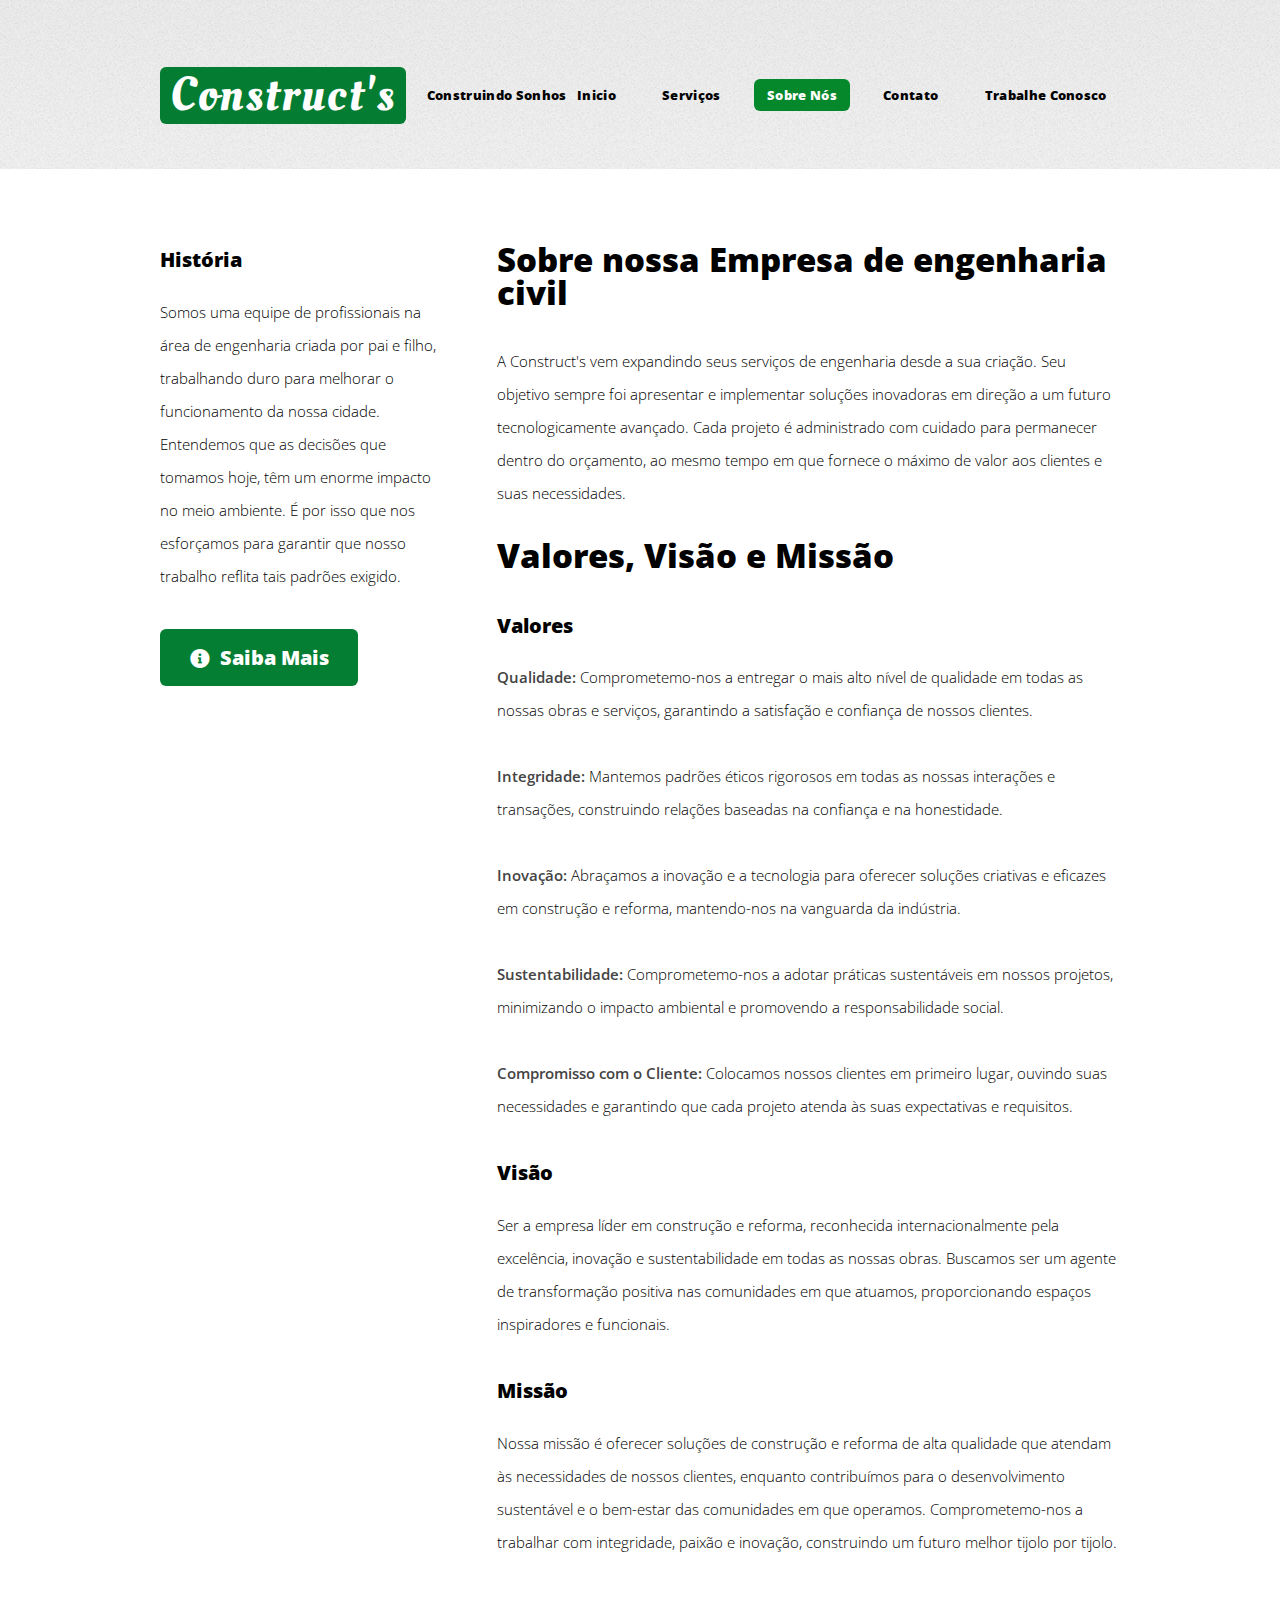
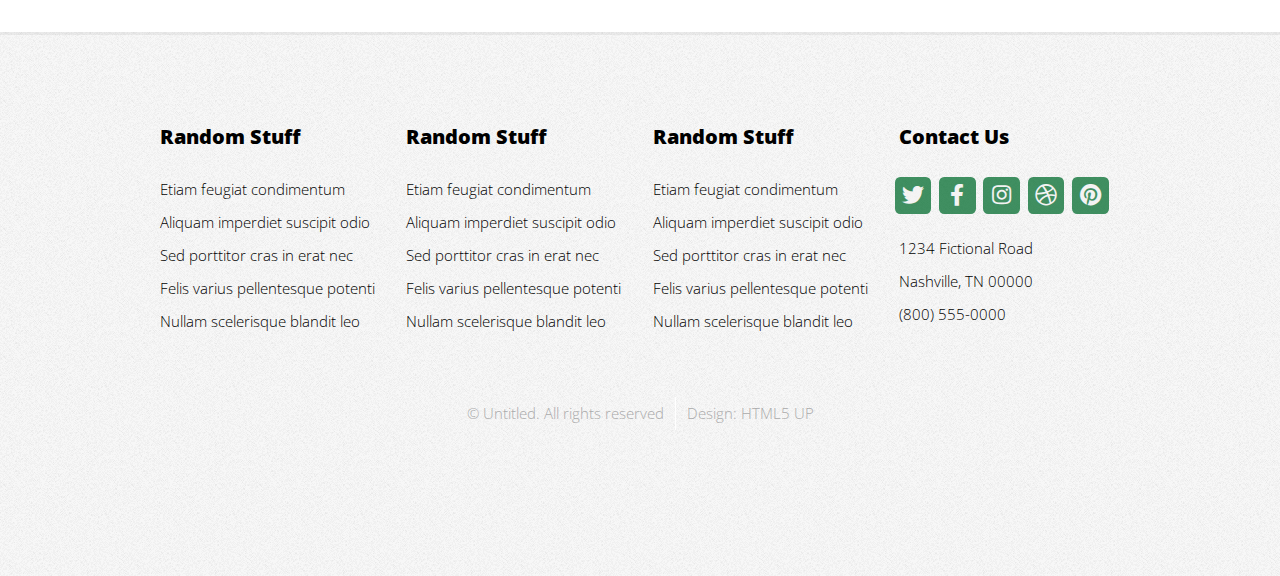
==== commit 64e6d3d5: "icone da logo em todas as paginas" ====
--- a/left-sidebar.html
+++ b/left-sidebar.html
@@ -8,8 +8,9 @@
 	<head>
 		<title>Construct's</title>
 		<meta charset="utf-8" />
-		<meta name="viewport" content="width=device-width, initial-scale=1, user-scalable=no" />
+		<meta name="viewport" content="width=device-width, initial-scale=2, user-scalable=yes" />
 		<link rel="stylesheet" href="assets/css/main.css" />
+		<link rel="icon" href="images/logol.png">
 	</head>
 	<body class="is-preload left-sidebar">
 		<div id="page-wrapper">
@@ -35,12 +36,7 @@
 											<li><a href="#">Hidráulica</a></li>
 											<li>
 												<a href="#">Reformas</a>
-												<ul>
-													<li><a href="#">Lorem ipsum dolor</a></li>
-													<li><a href="#">Phasellus consequat</a></li>
-													<li><a href="#">Magna phasellus</a></li>
-													<li><a href="#">Etiam dolore nisl</a></li>
-												</ul>
+												
 											</li>
 											<li><a href="#">Construções em geral</a></li>
 										</ul>
--- a/assets/css/main.css
+++ b/assets/css/main.css
@@ -97,7 +97,7 @@
 		background-size: 100% 30em, auto;
 		font-family: 'Open Sans', sans-serif;
 		font-size: 13pt;
-		color: #696969;
+		color: #000000;
 		font-weight: 300;
 		line-height: 2.25em;
 	}
@@ -131,7 +131,7 @@
 		}
 
 	h1, h2, h3, h4, h5, h6 {
-		color: #444;
+		color: #000000;
 		font-weight: 800;
 	}
 
@@ -1491,7 +1491,7 @@
 		font-weight: 800;
 		margin: 0 0 1em 0;
 		font-size: 0.8em;
-		color: #444;
+		color: #fff1f1;
 	}
 
 	form input[type="text"],
@@ -1511,7 +1511,7 @@
 		form input[type="password"]:focus,
 		form select:focus,
 		form textarea:focus {
-			border-color: #0090c5;
+			border-color: #ffffff;
 		}
 
 	form input[type="text"],
@@ -1577,11 +1577,13 @@
 		}
 
 		table thead {
-			background: #404248;
+			background: #fdfdff;
 			color: #fff;
 		}
 
 /* Image */
+
+
 
 	.image {
 		display: inline-block;
@@ -1764,7 +1766,7 @@
 	}
 
 		ul.menu li {
-			border-left: solid 1px #e0e0e0;
+			border-left: solid 1px #ffffff;
 			display: inline-block;
 			padding: 0 0 0 0.75em;
 			margin: 0 0 0 0.75em;
@@ -1779,7 +1781,7 @@
 /* Box */
 
 	.box {
-		background: #fff;
+		background: #ffffff;
 		border-radius: 6px;
 		box-shadow: 0px 3px 0px 0px rgba(0, 0, 0, 0.05);
 		padding: 2em;
@@ -1888,7 +1890,7 @@
 				outline: 0;
 				opacity: 0.75;
 				text-decoration: none;
-				background: #222222;
+				background: #036d2f;
 			}
 
 				.widget.contact ul li a:before {
@@ -1898,11 +1900,11 @@
 				}
 
 				.widget.contact ul li a:hover {
-					background: #444444;
+					background: #ffffff;
 				}
 
 				.widget.contact ul li a:active {
-					background: #666666;
+					background: #ffffff;
 				}
 
 /* Wrappers */
@@ -1986,7 +1988,7 @@
 					transition: background-color .25s ease-in-out;
 					font-weight: 800;
 					letter-spacing: 0.025em;
-					color: #696969;
+						color: #000000;
 					text-decoration: none;
 					border-radius: 6px;
 					padding: 0.5em 1em 0.5em 1em;
@@ -2005,14 +2007,14 @@
 				}
 
 				#nav ul li.current a {
-					background: #444;
+					background: #05882c;
 					color: #fff;
 				}
 
 	.dropotron {
 		background: #fff;
 		letter-spacing: 0.025em;
-		color: #696969;
+		color: #000000;
 		text-decoration: none;
 		border-radius: 6px;
 		padding: 0.75em 0;
